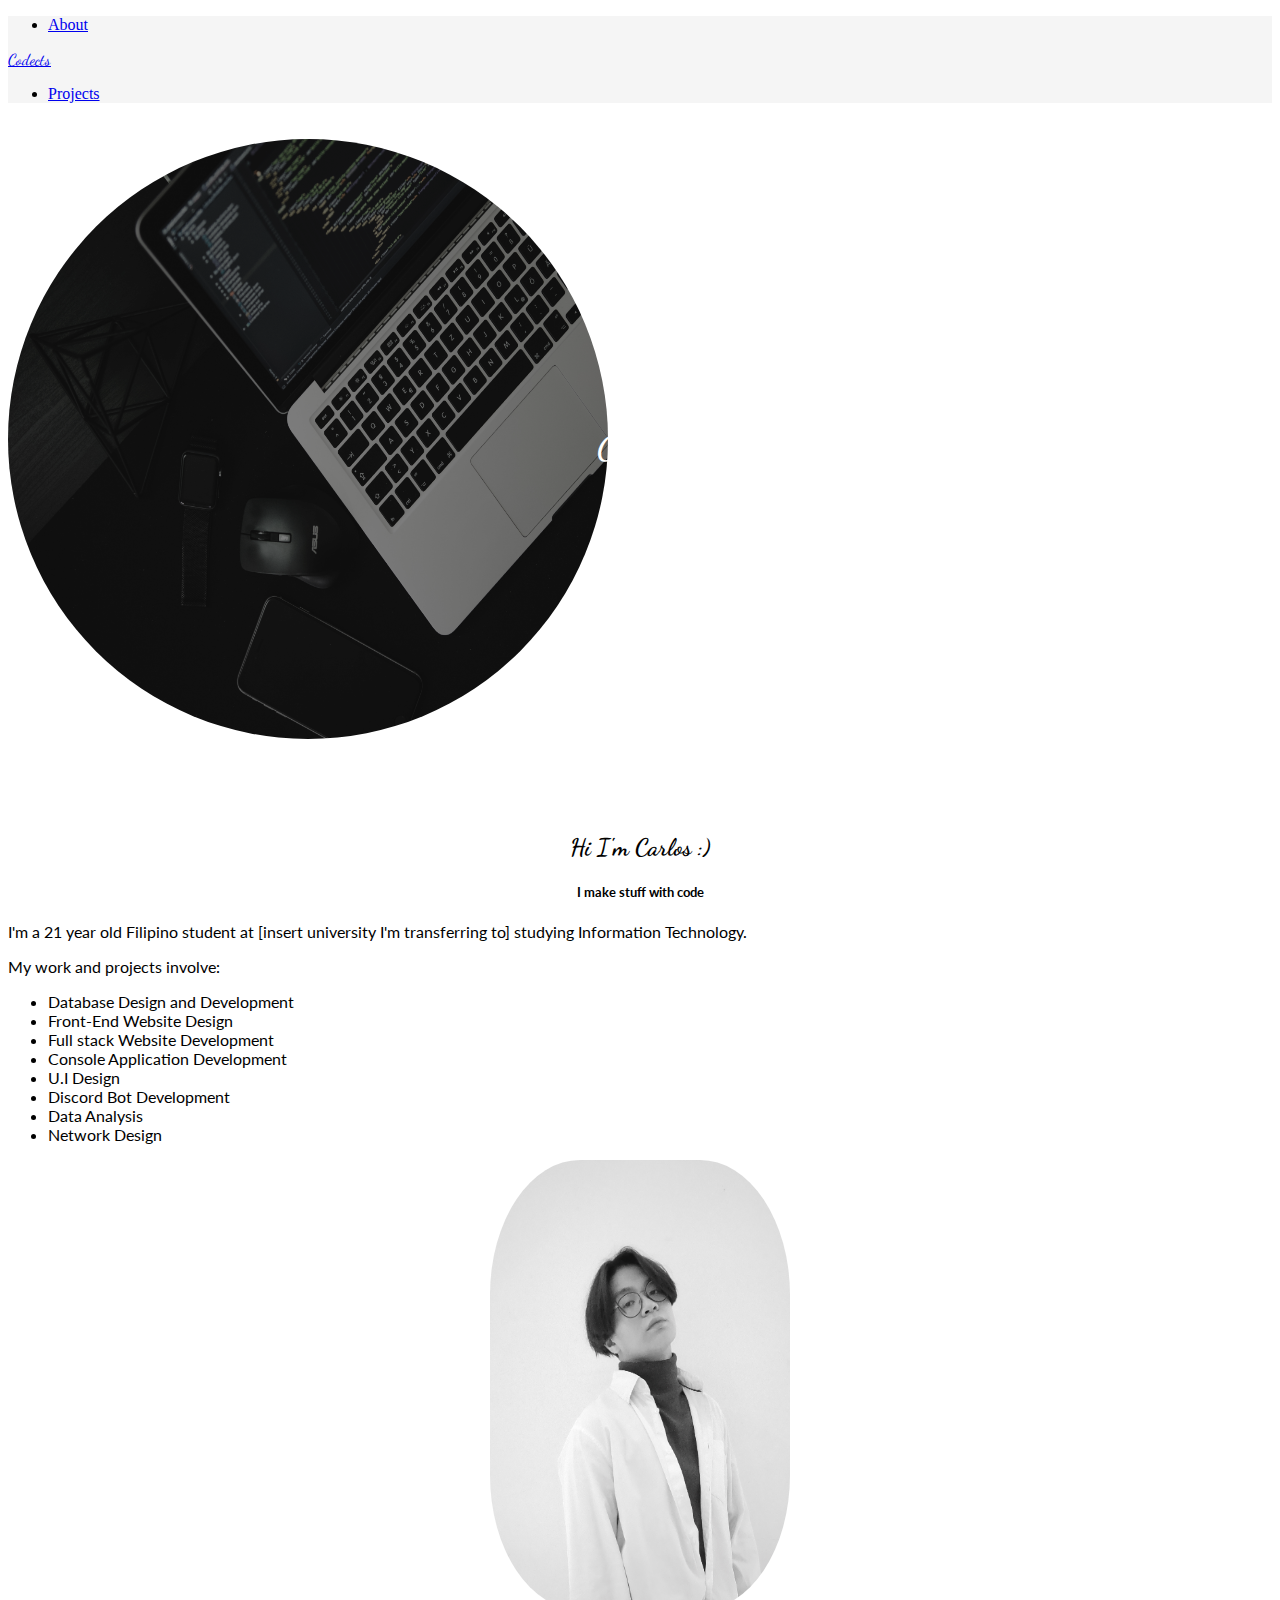
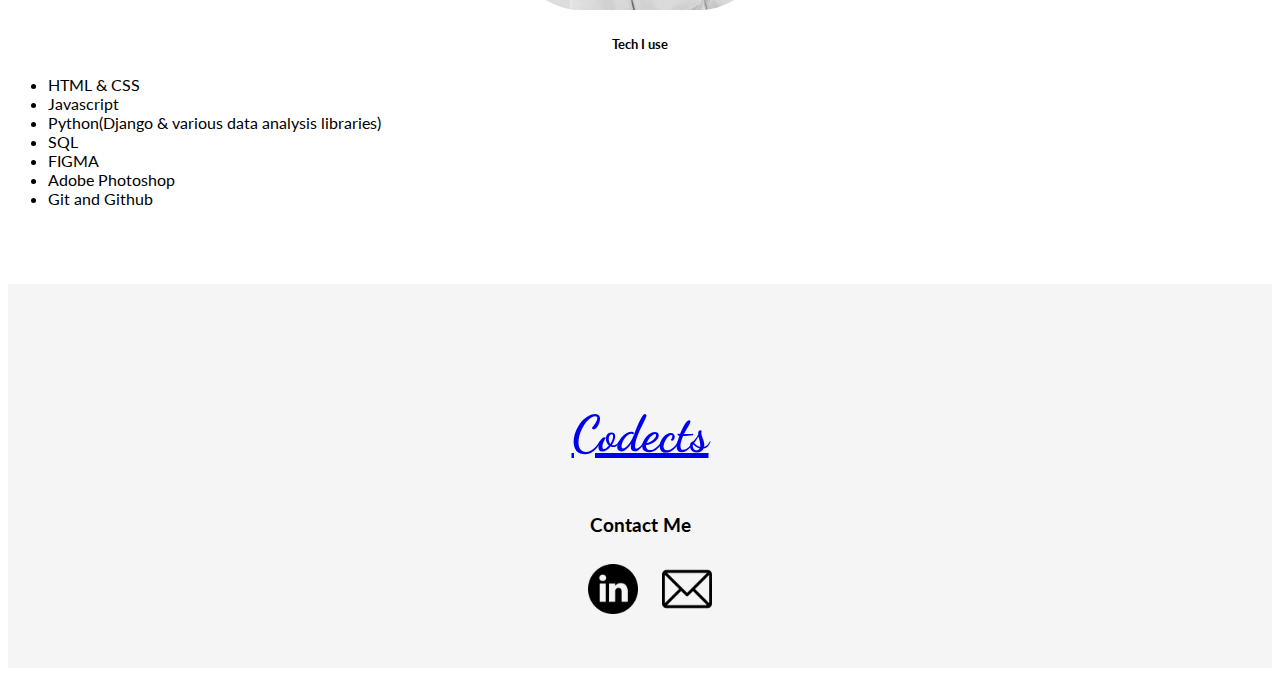
==== index.html @ 8c983cc2 "Transfer" ====
<!doctype html>
<html lang="en">
  <head>
    <!-- Required meta tags -->
    <meta charset="utf-8">
    <meta name="viewport" content="width=device-width, initial-scale=1">

    <!-- Bootstrap CSS -->
    <link href="https://cdn.jsdelivr.net/npm/bootstrap@5.0.2/dist/css/bootstrap.min.css" rel="stylesheet" integrity="sha384-EVSTQN3/azprG1Anm3QDgpJLIm9Nao0Yz1ztcQTwFspd3yD65VohhpuuCOmLASjC" crossorigin="anonymous">
    <link href="https://fonts.googleapis.com/css2?family=Dancing+Script:wght@500&family=Lato:wght@300&display=swap" rel="stylesheet">   
    <link href="style.css" rel="stylesheet">
    <title>Codects</title>
  </head>
  <body>
    <!-- Navbar-->
    <div class="container-fluid lightbg">
    <nav class="navbar navbar-light justify-content-center ">
        <ul class="navbar-nav">
            <li class="nav-item">
                <a class="nav-link" href="#About_Content">About</a>
            </li>
        </ul>
            <a class="nav-link link-dark mb-0 h1 logo" href="index.html">Codects</a>
        <ul class="navbar-nav">
            <li class="nav-item">
                <a class="nav-link" href="projects.html">Projects</a>
            </li>
        </ul>
      </div>
    </nav>
    <div id="circle_section" class="container justify-content-center">
      <img id="circle_img" src="Images/Image1.jpg" class="rounded mx-auto d-block" alt="Laptop Image">
      <h1 class="first_text">Codects</h1>
    </div>
    <div class="container justify-content-center" >
      <div class="Title">
        <h2>Hi I'm Carlos :) </h2>
      </div>
      <div id="About_Content" class="row">
        <div class="col-md">
          <h5 class="subtitle">I make stuff with code </h5>
          <p class="text-about">I'm a 21 year old Filipino student at [insert university I'm transferring to] studying Information Technology.
          </p>
          <p class="text-about">My work and projects involve: </p>
          <ul class="text-about">
            <li>Database Design and Development</li>
            <li>Front-End Website Design</li>
            <li>Full stack Website Development</li>
            <li>Console Application Development</li>
            <li>U.I Design </li>
            <li>Discord Bot Development</li>
            <li>Data Analysis</li>
            <li>Network Design</li>
          </ul>
        </div>
        <div class="col-md ">
          <img id="PortraitPhoto" src="Images/Image2.jpg" alt="Carlos Photo">
        </div>
        <div class="col-md ">
          <h5 class=" subtitle">Tech I use</h5>
          <ul class="text-about">
            <li>HTML & CSS</li>
            <li>Javascript</li>
            <li>Python(Django & various data analysis libraries)</li>
            <li>SQL</li>
            <li>FIGMA</li>
            <li>Adobe Photoshop</li>
            <li>Git and Github</li>
          </ul>
        </div>
      </div>
    </div>
    <div class="lightbg">
      <div class="footer">
        <div class="row">
          <div class="col-md">
            <h3 class="logo footer-logo"><a href="index.html" class="nav-link link-dark mb-0">Codects</a></h3>
          </div>
          <div class="col-md">
            <h3 class="subtitle">Contact Me</h3>
            <a href="https://www.linkedin.com/in/carlos-arro-ab16651b9/"><img class='icon' src="Images/linkedin.png"></a>
            <a href="mailto: carlosarrowork@gmail.com"><img class='icon' src="Images/email.png"></a>
          </div>
        </div>
      </div>
    </div>
    <script src="https://cdn.jsdelivr.net/npm/bootstrap@5.0.2/dist/js/bootstrap.bundle.min.js" integrity="sha384-MrcW6ZMFYlzcLA8Nl+NtUVF0sA7MsXsP1UyJoMp4YLEuNSfAP+JcXn/tWtIaxVXM" crossorigin="anonymous"></script>

  </body>
</html>
---- style.css ----
body{
    animation: fadeIn1 2s;
}
@keyframes fadeIn1 {
    from { opacity: 0; }
    to   { opacity: 1; }
}
.logo{
    font-family: 'Dancing Script', cursive;
    left: 5px !important;
    right: 5px !important;
}
.lightbg{
    background-color: #F5F5F5;
}
#circle_section{
    padding-top:20px !important;
    padding-bottom: 20px !important;
    position: relative;
}

#circle_img{
    width:600px;
    height:600px;
    border-radius: 50% !important;
    filter:blur(2px);
    filter:brightness(50%);   
}

.first_text{
    position: absolute;
    margin-left: auto;
    margin-right: auto;
    left: 0;
    right: 0;
    text-align: center;
    top:45%;
    color:white;
    font-family: 'Dancing Script', cursive;
}

.Title{
    font-family: 'Dancing Script', cursive;
    text-align: center;
    padding-top: 50px;
}
.subtitle{
    font-family: 'Lato', sans-serif;
}

#About_Content{
    text-align: center;
    padding-bottom: 60px;
}

#PortraitPhoto{
    width:300px;
    height:450px;
    border-radius: 30%;
}

.footer{
    text-align: center;
    padding-top:50px;
    padding-bottom:50px;
}

.text-about{
    text-align: left !important;
    font-family: 'Lato', sans-serif;
}
.icon{
    width: 50px;
    padding-top: 10px;
    padding-left: 20px;
}
.footer-logo{
    font-size: 50px;
    padding-top: 20px;
}

.projects_display {
    font-family: 'Lato', sans-serif;
    text-align: center;
}

.ProjectContainer a.active{
    color:black;
}

.ProjectContainer a:link{
    text-decoration: none;
}
.projects_display h2{
    padding-top: 20px;
    padding-bottom: 20px;
}
.ssProject{
    opacity:1;
    width:300px !important;
    height:150px !important;
    height: auto;
    transition: .5s ease;
    backface-visibility: hidden;
}

.ProjectContainer:hover .ssProject{
    opacity: 0.3;
}
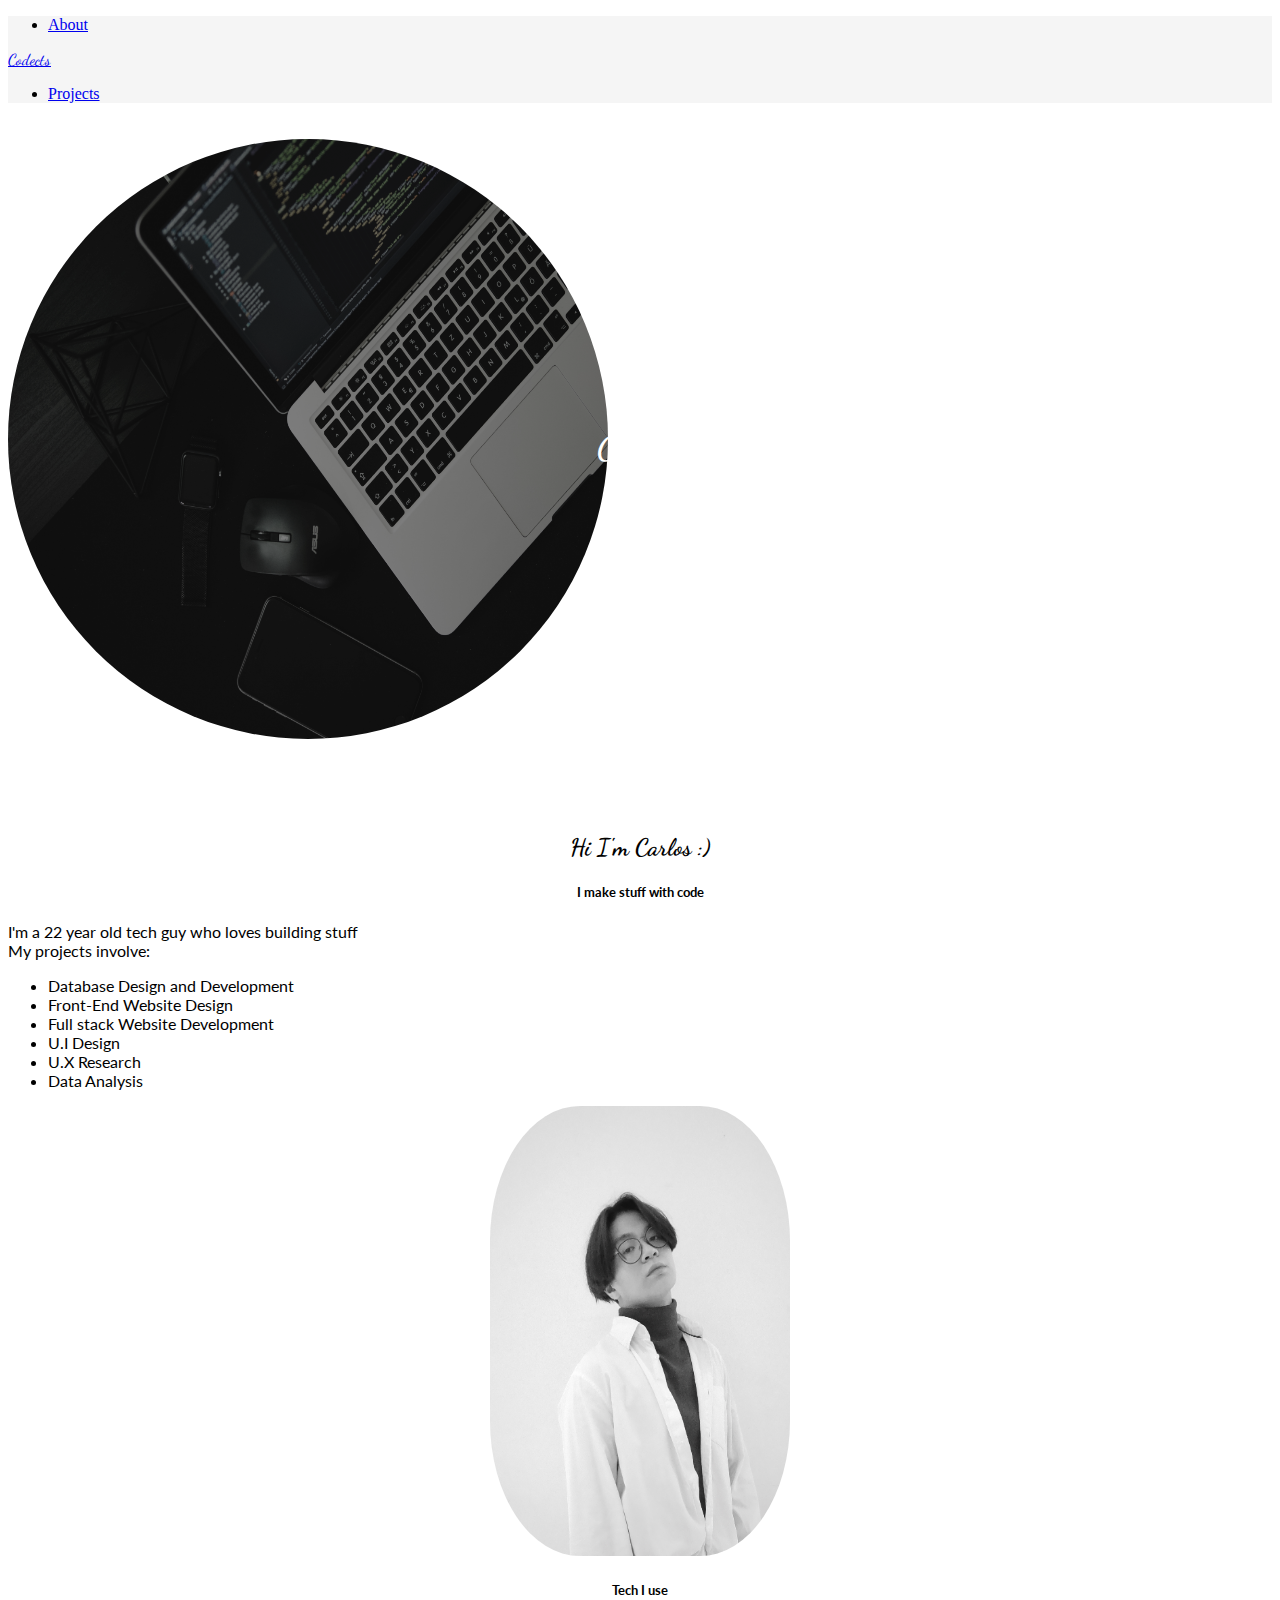
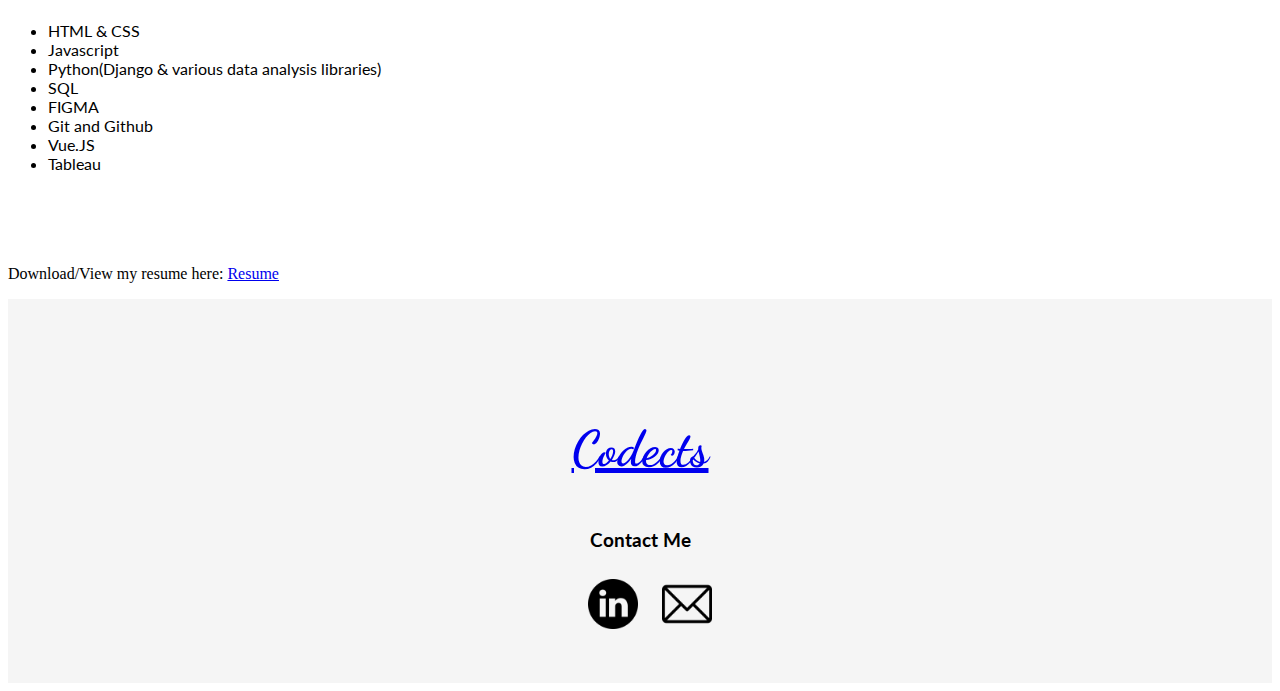
==== commit 382b73fa: "Added two projects in the project section and resume and deleted some stuff in the about section" ====
--- a/index.html
+++ b/index.html
@@ -34,23 +34,19 @@
     </div>
     <div class="container justify-content-center" >
       <div class="Title">
-        <h2>Hi I'm Carlos :) </h2>
+        <h2>Hi I'm Carlos :)</h2>
       </div>
       <div id="About_Content" class="row">
         <div class="col-md">
           <h5 class="subtitle">I make stuff with code </h5>
-          <p class="text-about">I'm a 21 year old Filipino student at [insert university I'm transferring to] studying Information Technology.
-          </p>
-          <p class="text-about">My work and projects involve: </p>
+          <p class="text-about">I'm a 22 year old tech guy who loves building stuff <br> My projects involve: </p>
           <ul class="text-about">
             <li>Database Design and Development</li>
             <li>Front-End Website Design</li>
             <li>Full stack Website Development</li>
-            <li>Console Application Development</li>
             <li>U.I Design </li>
-            <li>Discord Bot Development</li>
+            <li>U.X Research</li>
             <li>Data Analysis</li>
-            <li>Network Design</li>
           </ul>
         </div>
         <div class="col-md ">
@@ -64,11 +60,15 @@
             <li>Python(Django & various data analysis libraries)</li>
             <li>SQL</li>
             <li>FIGMA</li>
-            <li>Adobe Photoshop</li>
             <li>Git and Github</li>
+            <li>Vue.JS</li>
+            <li>Tableau</li>
           </ul>
         </div>
       </div>
+    </div>
+    <div class="container">
+      <p>Download/View my resume here: <a href="Resume.pdf">Resume</a></p>
     </div>
     <div class="lightbg">
       <div class="footer">
